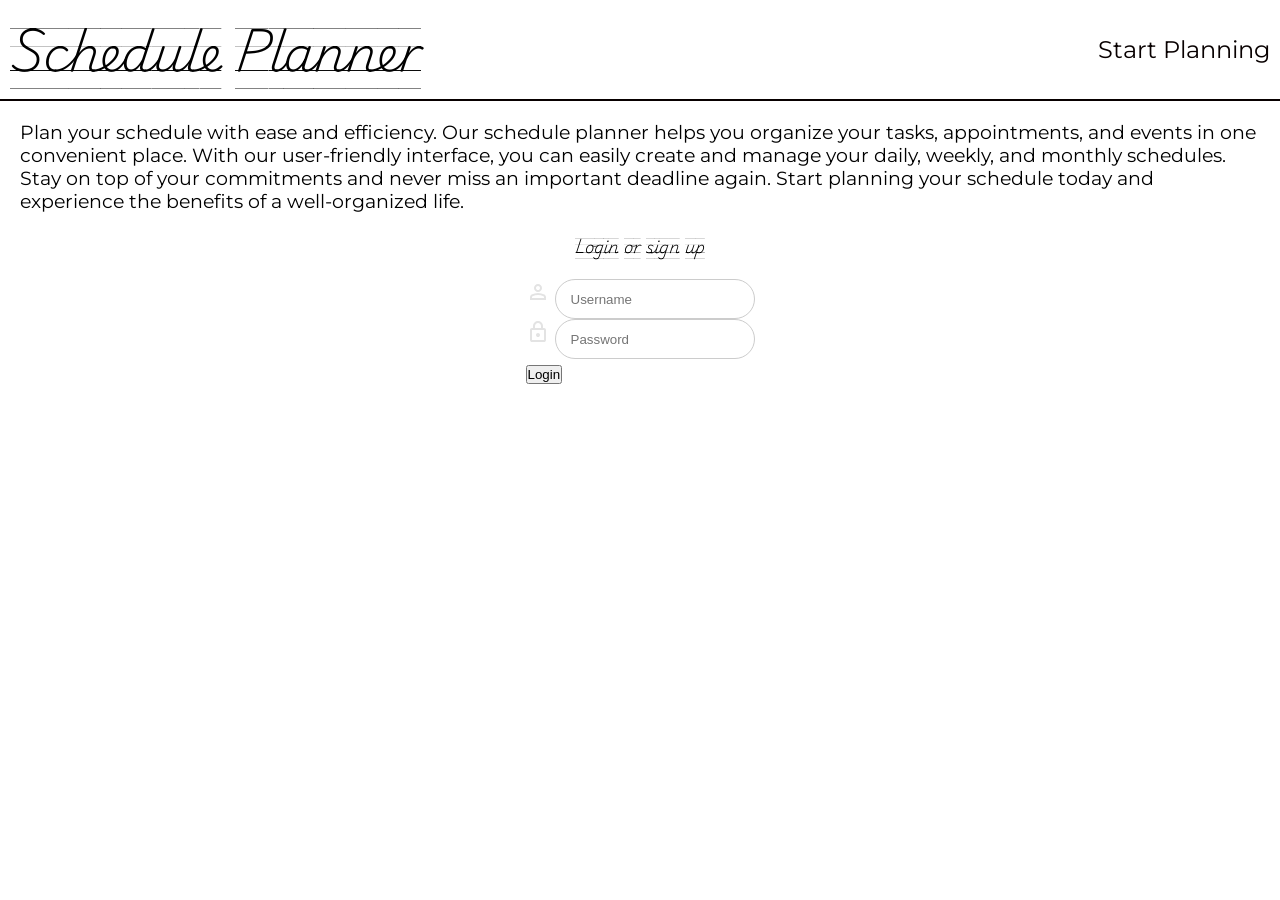
==== index.html @ a7204085 "Updated home.html to index.html and created signup page" ====
<!DOCTYPE html>
<html lang="en">
<head>
    <meta charset="UTF-8">
    <meta name="viewport" content="width=device-width, initial-scale=1.0">
    <title>Home</title>
    <link rel="stylesheet" href="src/css/styles.css">
</head>
<body>
    <!-- Top left Text-->
    <header>
        <p>Schedule Planner</p>
        <button onclick="window.location.href='src/pages/signup.html'" class="signup-button" name="signup">Start Planning</button>
    </header>

    <div class = "base">
        <div class= "Paragraph">   
            <p>Plan your schedule with ease and efficiency. 
            Our schedule planner helps you organize your tasks, appointments, 
            and events in one convenient place. With our user-friendly interface, 
            you can easily create and manage your daily, weekly, and monthly schedules. 
            Stay on top of your commitments and never miss an important deadline again. 
            Start planning your schedule today and experience the benefits of a well-organized life.
            </p>
        </div>   

        <!-- Text on Right middle-->
        <div class = "wrapper">
            <p>Login or sign up</p>
    
        <!-- Login and Sign up buttons-->
            <form action="/login">
                <div>
                    <label for="username-input">
                        <svg xmlns="http://www.w3.org/2000/svg" height="24px" viewBox="0 -960 960 960" width="24px" fill="#e3e3e3"><path d="M367-527q-47-47-47-113t47-113q47-47 113-47t113 47q47 47 47 113t-47 113q-47 47-113 47t-113-47ZM160-160v-112q0-34 17.5-62.5T224-378q62-31 126-46.5T480-440q66 0 130 15.5T736-378q29 15 46.5 43.5T800-272v112H160Zm80-80h480v-32q0-11-5.5-20T700-306q-54-27-109-40.5T480-360q-56 0-111 13.5T260-306q-9 5-14.5 14t-5.5 20v32Zm296.5-343.5Q560-607 560-640t-23.5-56.5Q513-720 480-720t-56.5 23.5Q400-673 400-640t23.5 56.5Q447-560 480-560t56.5-23.5ZM480-640Zm0 400Z"/></svg>
                    </label>
                    <input required type = "text" class = "form-input" name = "username" id="username-input"  placeholder="Username">
                </div>
                <div>
                    <label for="password-input">
                        <svg xmlns="http://www.w3.org/2000/svg" height="24px" viewBox="0 -960 960 960" width="24px" fill="#e3e3e3"><path d="M240-80q-33 0-56.5-23.5T160-160v-400q0-33 23.5-56.5T240-640h40v-80q0-83 58.5-141.5T480-920q83 0 141.5 58.5T680-720v80h40q33 0 56.5 23.5T800-560v400q0 33-23.5 56.5T720-80H240Zm0-80h480v-400H240v400Zm296.5-143.5Q560-327 560-360t-23.5-56.5Q513-440 480-440t-56.5 23.5Q400-393 400-360t23.5 56.5Q447-280 480-280t56.5-23.5ZM360-640h240v-80q0-50-35-85t-85-35q-50 0-85 35t-35 85v80ZM240-160v-400 400Z"/></svg>
                    </label>
                    <input required type = "password" class = "form-input" name = "password" id="password-input" placeholder="Password">
                </div>
                <button type="submit">Login</button>
            </form>
        </div>          
    </div>

</body>
</html>
---- src/css/styles.css ----
@import url('https://fonts.googleapis.com/css2?family=Playwrite+DK+Uloopet+Guides&display=swap');
@import url('https://fonts.googleapis.com/css2?family=Montserrat:ital,wght@0,100..900;1,100..900&display=swap');
:root{
    --primary-color: #000000;
    --secondary-color: #ffffff;
    --background-color: #ffffff;
    --text-color: #000000;
}
*{
    margin: 0;
    padding: 0;
    box-sizing: border-box;
}
html{
    font-family: 'Playwrite DK Uloopet Guides', cursive;
    font-size: 12pt;
    color: var(--text-color);
}

header{
    font-size: 36pt;
    color: var(--primary-color);
    background-color: var(--secondary-color);
    padding: 10px;
    display: flex;
    justify-content: space-between;
    align-items: center;
    width: 100%;
    border-bottom: 2px solid rgb(8, 0, 0);
}
.Paragraph{
    font-family: 'Montserrat', sans-serif;
    font-size: 14pt;
    color: var(--text-color);
    background-color: var(--background-color);
    padding: 20px;
    text-align: left;
    width: 100%;
}
.wrapper{
    align-items: center;
    justify-content: center;
    display: flex;
    flex-direction: column;
    gap: 20px;
}
.signup-button{
    font-family: 'Montserrat', sans-serif;
    font-size: 18pt;
    background: none;
    cursor: pointer;
    color:rgb(8, 0, 0);
    border: none;
    transition: color 0.3s ease;
}

.signup-button:hover{
    color:#acb3ff
}


.form-input{
  border-radius: 50px; /* Adjust based on height */
  height: 40px;
  width: 200px;
  padding: 0 15px; /* Padding for text inside */
  border: 1px solid #ccc;
}
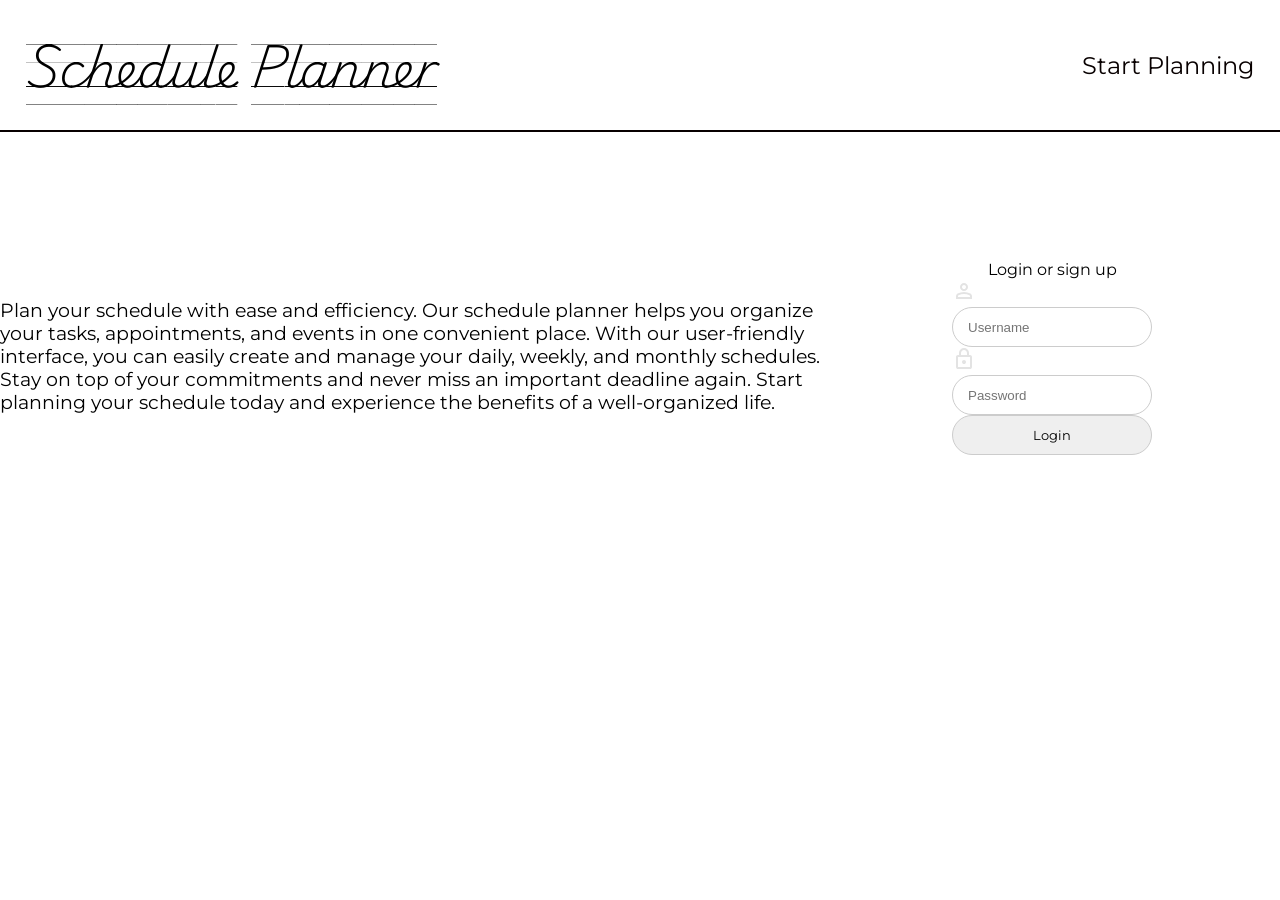
==== commit ff533cfc: "Adding images" ====
--- a/index.html
+++ b/index.html
@@ -14,8 +14,9 @@
     </header>
 
     <div class = "base">
-        <div class= "Paragraph">   
-            <p>Plan your schedule with ease and efficiency. 
+        <div class= "base-paragraph">   
+            <p>
+            Plan your schedule with ease and efficiency. 
             Our schedule planner helps you organize your tasks, appointments, 
             and events in one convenient place. With our user-friendly interface, 
             you can easily create and manage your daily, weekly, and monthly schedules. 
@@ -25,7 +26,7 @@
         </div>   
 
         <!-- Text on Right middle-->
-        <div class = "wrapper">
+        <div class = "base-login">
             <p>Login or sign up</p>
     
         <!-- Login and Sign up buttons-->
@@ -42,7 +43,7 @@
                     </label>
                     <input required type = "password" class = "form-input" name = "password" id="password-input" placeholder="Password">
                 </div>
-                <button type="submit">Login</button>
+                <button class = "login-button"type="submit">Login</button>
             </form>
         </div>          
     </div>
--- a/src/css/styles.css
+++ b/src/css/styles.css
@@ -21,29 +21,40 @@
     font-size: 36pt;
     color: var(--primary-color);
     background-color: var(--secondary-color);
-    padding: 10px;
+    padding: 2%;
     display: flex;
     justify-content: space-between;
     align-items: center;
     width: 100%;
     border-bottom: 2px solid rgb(8, 0, 0);
 }
-.Paragraph{
+.base{
+    display: flex;
+    padding-top: 5%;
+}
+.base-paragraph{
+    background-image: url(public/images/pexels-cottonbro-4778407.jpg);
     font-family: 'Montserrat', sans-serif;
     font-size: 14pt;
     color: var(--text-color);
     background-color: var(--background-color);
-    padding: 20px;
+    padding-top: 8%;
     text-align: left;
     width: 100%;
 }
-.wrapper{
+.base-login{
+    font-family: 'Montserrat', sans-serif;
+    padding-top: 5%;
+    padding-bottom: 5%;
+    padding-left: 10%;
+    padding-right: 10%;
     align-items: center;
     justify-content: center;
     display: flex;
     flex-direction: column;
-    gap: 20px;
+    
 }
+
 .signup-button{
     font-family: 'Montserrat', sans-serif;
     font-size: 18pt;
@@ -53,16 +64,37 @@
     border: none;
     transition: color 0.3s ease;
 }
-
 .signup-button:hover{
     color:#acb3ff
 }
 
+.login-button{
+    font-family: 'Montserrat', sans-serif;
+    border-radius: 20px; /* Adjust based on height */
+    height: 40px;
+    width: 200px;
+    padding: 0 15px; /* Padding for text inside */
+    border: 1px solid #ccc;
+}
 
 .form-input{
-  border-radius: 50px; /* Adjust based on height */
-  height: 40px;
-  width: 200px;
-  padding: 0 15px; /* Padding for text inside */
-  border: 1px solid #ccc;
+    border-radius: 50px; /* Adjust based on height */
+    height: 40px;
+    width: 200px;
+    padding: 0 15px; /* Padding for text inside */
+    border: 1px solid #ccc;
 }
+
+
+@media (max-width: 768px) {
+    header{
+        flex-direction: column;
+        gap: 10px;
+    }
+    .base{
+        flex-direction: column;
+    }
+    .base-paragraph, .base-login{
+        width: 100%;
+    }
+}
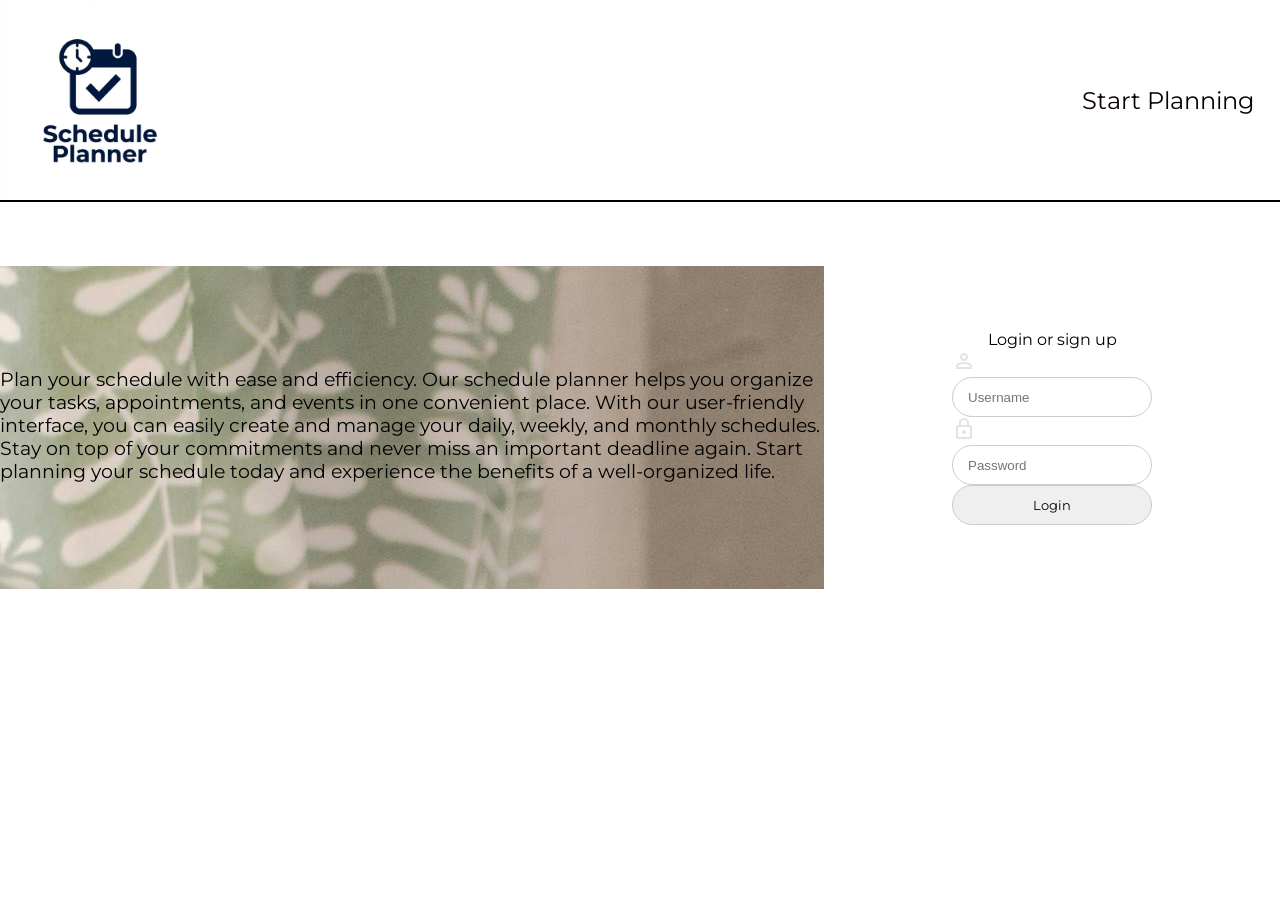
==== commit 706f20fe: "Updating Home Page" ====
--- a/index.html
+++ b/index.html
@@ -9,7 +9,7 @@
 <body>
     <!-- Top left Text-->
     <header>
-        <p>Schedule Planner</p>
+        <img src="public/icons/Aaa06a18e49de4d9abade5813982b91372.png" alt="Schedule Planner Logo" class="logo-image">
         <button onclick="window.location.href='src/pages/signup.html'" class="signup-button" name="signup">Start Planning</button>
     </header>
 
--- a/src/css/styles.css
+++ b/src/css/styles.css
@@ -21,26 +21,30 @@
     font-size: 36pt;
     color: var(--primary-color);
     background-color: var(--secondary-color);
-    padding: 2%;
+    padding-right: 2%;
     display: flex;
     justify-content: space-between;
     align-items: center;
     width: 100%;
     border-bottom: 2px solid rgb(8, 0, 0);
 }
+.logo-image{
+    height: 200px;
+    width: 200px;
+}
 .base{
     display: flex;
     padding-top: 5%;
 }
 .base-paragraph{
-    background-image: url(public/images/pexels-cottonbro-4778407.jpg);
+    background-image: url(../../public/images/pexels-cottonbro-4778407.jpg);
     font-family: 'Montserrat', sans-serif;
     font-size: 14pt;
     color: var(--text-color);
     background-color: var(--background-color);
     padding-top: 8%;
     text-align: left;
-    width: 100%;
+    
 }
 .base-login{
     font-family: 'Montserrat', sans-serif;
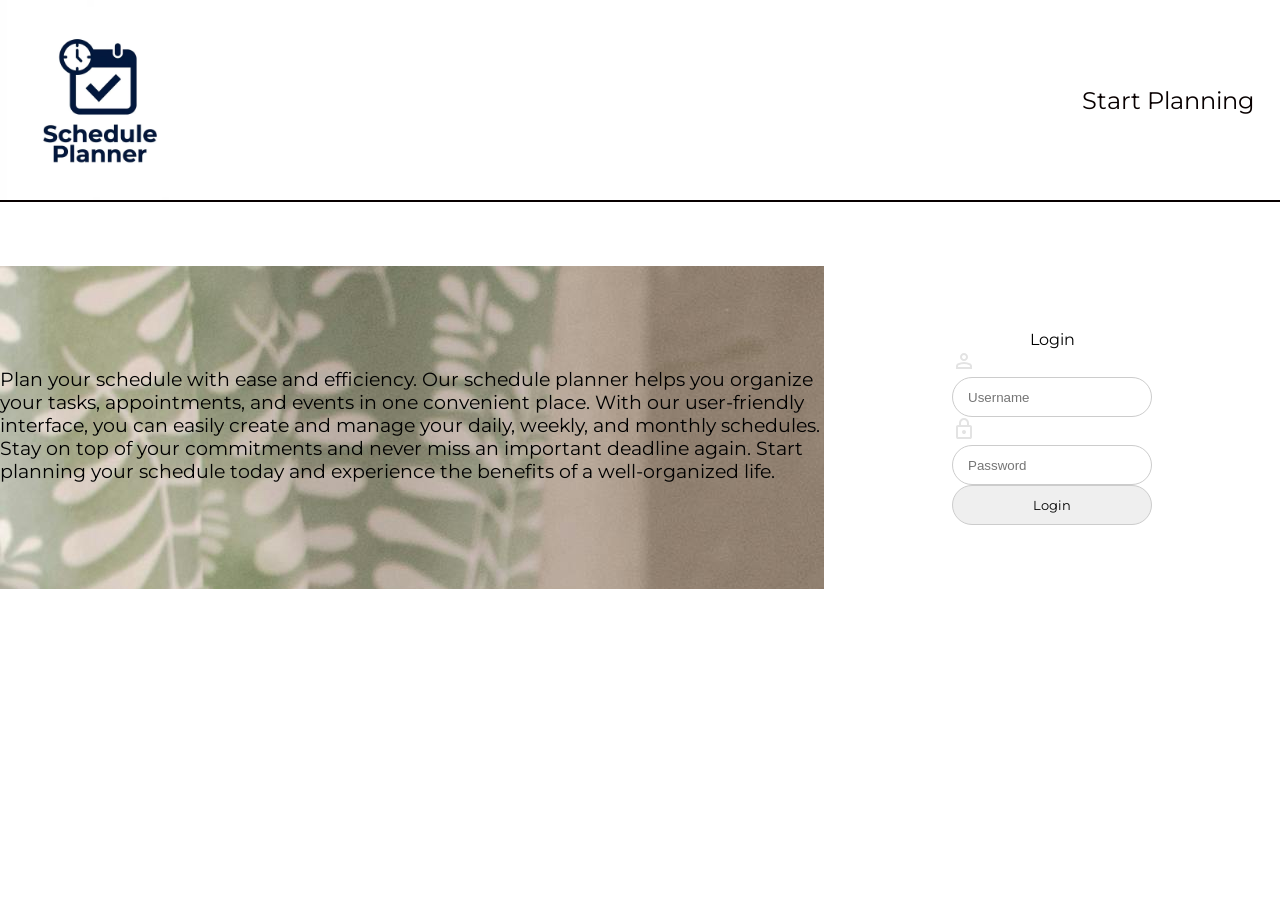
==== commit fa931d04: "Added functionality with js files/updated signup page" ====
--- a/index.html
+++ b/index.html
@@ -27,26 +27,24 @@
 
         <!-- Text on Right middle-->
         <div class = "base-login">
-            <p>Login or sign up</p>
+            <p>Login</p>
     
         <!-- Login and Sign up buttons-->
-            <form action="/login">
-                <div>
-                    <label for="username-input">
-                        <svg xmlns="http://www.w3.org/2000/svg" height="24px" viewBox="0 -960 960 960" width="24px" fill="#e3e3e3"><path d="M367-527q-47-47-47-113t47-113q47-47 113-47t113 47q47 47 47 113t-47 113q-47 47-113 47t-113-47ZM160-160v-112q0-34 17.5-62.5T224-378q62-31 126-46.5T480-440q66 0 130 15.5T736-378q29 15 46.5 43.5T800-272v112H160Zm80-80h480v-32q0-11-5.5-20T700-306q-54-27-109-40.5T480-360q-56 0-111 13.5T260-306q-9 5-14.5 14t-5.5 20v32Zm296.5-343.5Q560-607 560-640t-23.5-56.5Q513-720 480-720t-56.5 23.5Q400-673 400-640t23.5 56.5Q447-560 480-560t56.5-23.5ZM480-640Zm0 400Z"/></svg>
-                    </label>
+            <form id="login-form" action="/login" method="POST">
+                <div class = "form-group">
+                    <svg class = "icon" xmlns="http://www.w3.org/2000/svg" height="24px" viewBox="0 -960 960 960" width="24px" fill="#e3e3e3"><path d="M367-527q-47-47-47-113t47-113q47-47 113-47t113 47q47 47 47 113t-47 113q-47 47-113 47t-113-47ZM160-160v-112q0-34 17.5-62.5T224-378q62-31 126-46.5T480-440q66 0 130 15.5T736-378q29 15 46.5 43.5T800-272v112H160Zm80-80h480v-32q0-11-5.5-20T700-306q-54-27-109-40.5T480-360q-56 0-111 13.5T260-306q-9 5-14.5 14t-5.5 20v32Zm296.5-343.5Q560-607 560-640t-23.5-56.5Q513-720 480-720t-56.5 23.5Q400-673 400-640t23.5 56.5Q447-560 480-560t56.5-23.5ZM480-640Zm0 400Z"/></svg>
                     <input required type = "text" class = "form-input" name = "username" id="username-input"  placeholder="Username">
                 </div>
-                <div>
-                    <label for="password-input">
-                        <svg xmlns="http://www.w3.org/2000/svg" height="24px" viewBox="0 -960 960 960" width="24px" fill="#e3e3e3"><path d="M240-80q-33 0-56.5-23.5T160-160v-400q0-33 23.5-56.5T240-640h40v-80q0-83 58.5-141.5T480-920q83 0 141.5 58.5T680-720v80h40q33 0 56.5 23.5T800-560v400q0 33-23.5 56.5T720-80H240Zm0-80h480v-400H240v400Zm296.5-143.5Q560-327 560-360t-23.5-56.5Q513-440 480-440t-56.5 23.5Q400-393 400-360t23.5 56.5Q447-280 480-280t56.5-23.5ZM360-640h240v-80q0-50-35-85t-85-35q-50 0-85 35t-35 85v80ZM240-160v-400 400Z"/></svg>
-                    </label>
+                <div class = "form-group">
+                    <svg class = "icon" xmlns="http://www.w3.org/2000/svg" height="24px" viewBox="0 -960 960 960" width="24px" fill="#e3e3e3"><path d="M240-80q-33 0-56.5-23.5T160-160v-400q0-33 23.5-56.5T240-640h40v-80q0-83 58.5-141.5T480-920q83 0 141.5 58.5T680-720v80h40q33 0 56.5 23.5T800-560v400q0 33-23.5 56.5T720-80H240Zm0-80h480v-400H240v400Zm296.5-143.5Q560-327 560-360t-23.5-56.5Q513-440 480-440t-56.5 23.5Q400-393 400-360t23.5 56.5Q447-280 480-280t56.5-23.5ZM360-640h240v-80q0-50-35-85t-85-35q-50 0-85 35t-35 85v80ZM240-160v-400 400Z"/></svg>
                     <input required type = "password" class = "form-input" name = "password" id="password-input" placeholder="Password">
                 </div>
-                <button class = "login-button"type="submit">Login</button>
+                <div class = "form-group-button">
+                    <button class = "login-button"type="submit">Login</button>
+                </div>
             </form>
         </div>          
     </div>
-
+    <script src="/src/js/login-form.js" defer></script>
 </body>
 </html>
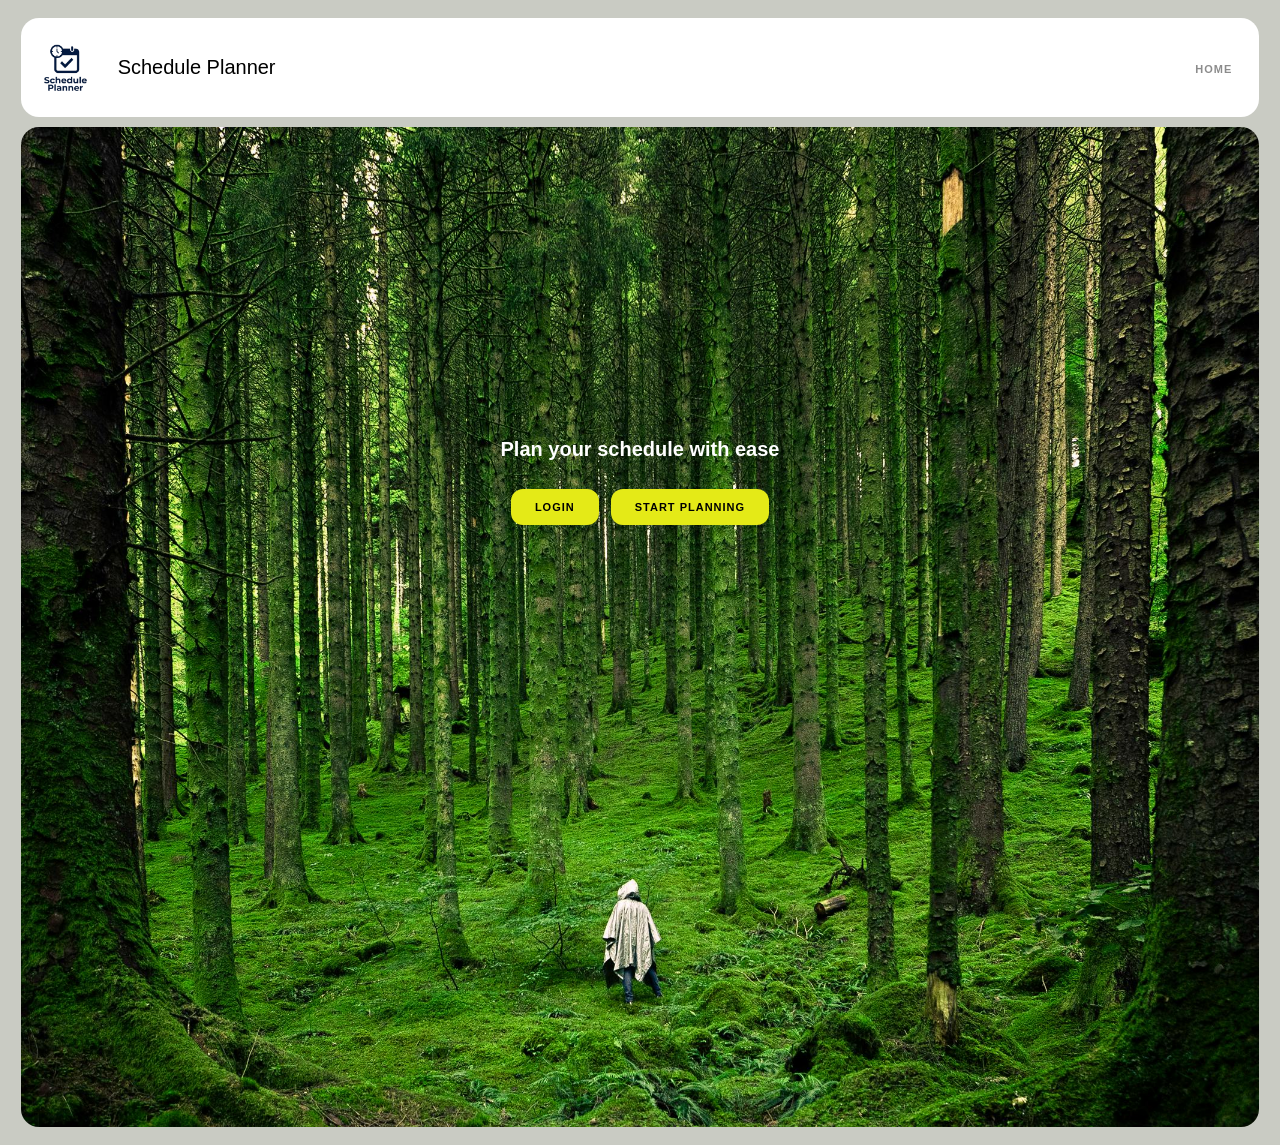
==== commit f975c834: "Overall index.html file" ====
--- a/index.html
+++ b/index.html
@@ -3,48 +3,31 @@
 <head>
     <meta charset="UTF-8">
     <meta name="viewport" content="width=device-width, initial-scale=1.0">
-    <title>Home</title>
-    <link rel="stylesheet" href="src/css/styles.css">
+    <title>Schedule Planner</title>
+    <link rel="stylesheet" href="src/css/home.css">
 </head>
 <body>
-    <!-- Top left Text-->
-    <header>
-        <img src="public/icons/Aaa06a18e49de4d9abade5813982b91372.png" alt="Schedule Planner Logo" class="logo-image">
-        <button onclick="window.location.href='src/pages/signup.html'" class="signup-button" name="signup">Start Planning</button>
+    <header class = 'page-header'>
+        <div class="logo">
+            <span class="logo-icon"></span>
+            <span class="logo-text">Schedule Planner</span>
+        </div>
+
+        <nav class="top-links">
+        <a href="/index.html" class="home-button" name="home">HOME</a>
+        
+        </nav>
     </header>
 
-    <div class = "base">
-        <div class= "base-paragraph">   
-            <p>
-            Plan your schedule with ease and efficiency. 
-            Our schedule planner helps you organize your tasks, appointments, 
-            and events in one convenient place. With our user-friendly interface, 
-            you can easily create and manage your daily, weekly, and monthly schedules. 
-            Stay on top of your commitments and never miss an important deadline again. 
-            Start planning your schedule today and experience the benefits of a well-organized life.
-            </p>
-        </div>   
-
-        <!-- Text on Right middle-->
-        <div class = "base-login">
-            <p>Login</p>
+    <div class = "Main">   
+        <div class = "Text">
+            <h1 class = "title">Plan your schedule with ease</h1>
+        </div>
+        <nav class="nav-links">
+        <a href="#" class="login-button" name="login">LOGIN</a>
+        <a href='src/pages/signup.html' class="signup-button" name="signup">START PLANNING</a>
+        </nav>
+    </div> 
     
-        <!-- Login and Sign up buttons-->
-            <form id="login-form" action="/login" method="POST">
-                <div class = "form-group">
-                    <svg class = "icon" xmlns="http://www.w3.org/2000/svg" height="24px" viewBox="0 -960 960 960" width="24px" fill="#e3e3e3"><path d="M367-527q-47-47-47-113t47-113q47-47 113-47t113 47q47 47 47 113t-47 113q-47 47-113 47t-113-47ZM160-160v-112q0-34 17.5-62.5T224-378q62-31 126-46.5T480-440q66 0 130 15.5T736-378q29 15 46.5 43.5T800-272v112H160Zm80-80h480v-32q0-11-5.5-20T700-306q-54-27-109-40.5T480-360q-56 0-111 13.5T260-306q-9 5-14.5 14t-5.5 20v32Zm296.5-343.5Q560-607 560-640t-23.5-56.5Q513-720 480-720t-56.5 23.5Q400-673 400-640t23.5 56.5Q447-560 480-560t56.5-23.5ZM480-640Zm0 400Z"/></svg>
-                    <input required type = "text" class = "form-input" name = "username" id="username-input"  placeholder="Username">
-                </div>
-                <div class = "form-group">
-                    <svg class = "icon" xmlns="http://www.w3.org/2000/svg" height="24px" viewBox="0 -960 960 960" width="24px" fill="#e3e3e3"><path d="M240-80q-33 0-56.5-23.5T160-160v-400q0-33 23.5-56.5T240-640h40v-80q0-83 58.5-141.5T480-920q83 0 141.5 58.5T680-720v80h40q33 0 56.5 23.5T800-560v400q0 33-23.5 56.5T720-80H240Zm0-80h480v-400H240v400Zm296.5-143.5Q560-327 560-360t-23.5-56.5Q513-440 480-440t-56.5 23.5Q400-393 400-360t23.5 56.5Q447-280 480-280t56.5-23.5ZM360-640h240v-80q0-50-35-85t-85-35q-50 0-85 35t-35 85v80ZM240-160v-400 400Z"/></svg>
-                    <input required type = "password" class = "form-input" name = "password" id="password-input" placeholder="Password">
-                </div>
-                <div class = "form-group-button">
-                    <button class = "login-button"type="submit">Login</button>
-                </div>
-            </form>
-        </div>          
-    </div>
-    <script src="/src/js/login-form.js" defer></script>
 </body>
 </html>
--- a/src/css/home.css
+++ b/src/css/home.css
@@ -0,0 +1,111 @@
+:root{
+    --primary-color: #000000;
+    --secondary-color: #ffffff;
+    --background-color: #C9CBC3;
+    --text-color: #000000;
+    --secondary-text-color: #F1F1E6;
+}
+* {
+  margin: 0;
+  padding: 0;
+  box-sizing: border-box;
+}
+
+body{
+    background-color: var(--background-color);
+    font-family: 'Inter', sans-serif;
+    padding: 8px;
+}
+.page-header{
+    background: var(--secondary-color);
+    border-radius: 18px;
+    padding: 12px 22px;
+    display: flex;
+    align-items: center;
+    justify-content: space-between;
+    max-width: 98%;
+    margin: 10px auto;
+}
+.top-links a {
+    text-decoration: none;
+    color: #8c8c8c;
+    font-size: 11px;
+    letter-spacing: 1px;
+    font-weight: 600;    
+    margin-right: 5px;
+}
+
+.nav-links{
+    display: flex;
+    margin-top: 8px;
+    gap: 12px;
+}
+.nav-links a {
+    text-decoration: none;
+    background: #e4ea17;
+    color: var(--text-color);
+    padding: 12px 24px;
+    border-radius: 12px;
+    font-size: 11px;
+    font-weight: 700;
+    letter-spacing: 1px;
+}
+.logo{
+    display: flex;
+    align-items: center;
+}
+.logo-text {
+  font-size: 20px;
+}
+.logo-icon{
+    width: 75px;
+    height: 75px;
+    background-image: url(../../public/icons/logo.png);
+    background-size: cover;
+    margin-left: -15px;
+    margin-right: 15px;
+}
+
+.Main{
+    background-image: url(../../public/images/forest.jpg);
+    background-size: cover;
+    background-position: center;
+    border-radius: 18px;
+    padding: 12px 22px;
+    display: flex;
+    flex-direction: column;
+    align-items: center;
+    width: 98%;
+    height: 1000px;
+    margin: 10px auto;
+    ;
+}
+.Text{
+    text-align: center;
+    color : var(--secondary-color);
+    width : 50%;
+    margin-top: 25%;
+    position: relative;
+}
+.Text:before{
+    content: "";
+    position: absolute;
+    inset: 0;
+}
+.title{
+    font-family: 'Inter', sans-serif;
+    font-size: 20px;
+    margin-bottom: 20px;
+    font-weight: 600;
+    position: relative;
+    z-index: 1;
+}
+.description{
+    position: relative;
+    z-index: 1;
+    font-size: 14px;
+    line-height: 1.5;
+}
+
+
+
